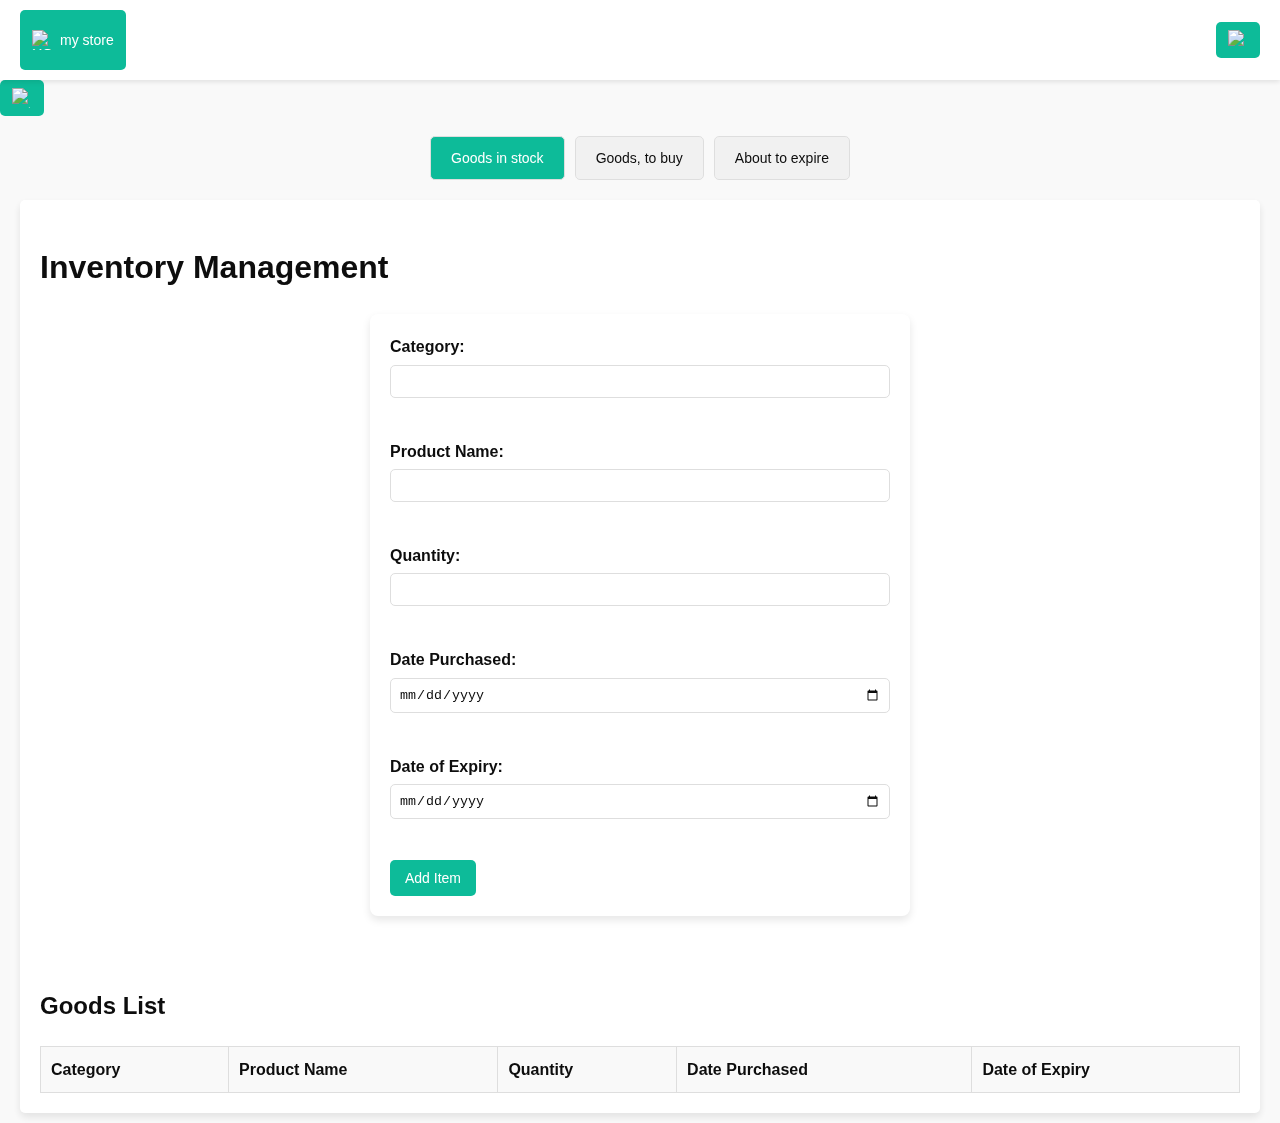
==== layout.html @ 3d4f9374 "Added a new text file" ====
<!DOCTYPE html>
<html lang="en">
<head>
    <meta charset="UTF-8">
    <meta name="viewport" content="width=<device-width>, initial-scale=1.0">
    <title>GSoC Project</title>
   <link rel="stylesheet" href="styling.css"> 
    
</head>
<body>
    <header>
        <button class="home" >
            <img src="https://cdn-icons-png.flaticon.com/512/61/61972.png" alt="HOME" height =20> 
            <p> my store</p>
        </button>
        <button class="profile" aria-label="Profile">
            <img src="https://img.freepik.com/premium-psd/3-d-illustration-profile-button-uiux-icon-with-transparent-background_727843-529.jpg " alt="profile" height="25">
        </button>
        
    </header>
    <button class="notifications"> 
        <img src="https://cdn-icons-png.flaticon.com/512/60/60753.png" alt="notifications" height="10">
    </button>

    <div class="tabs">
        <div class="tab active" onclick="openTab(event, 'tab1')"> Goods in stock </div>
        <div class="tab" onclick="openTab(event, 'tab2')"> Goods, to buy </div>
        <div class="tab" onclick="openTab(event, 'tab3')">  About to expire</div>
        
    </div>

    <div id="tab1" class="tab-content active">
        <h1>Inventory Management</h1> 
    <form id="inventoryForm" > 
        <label for="category">Category:</label> 
        <input type="text" id="category" name="category" required>
        <br>
        <br> 
        <label for="productName">Product Name:</label> 
        <input type="text" id="productName" name="productName" required>
        <br>
        <br>
         <label for="quantity">Quantity:</label> 
         <input type="number" id="quantity" name="quantity" required>
         <br>
         <br> 
         <label for="datePurchased">Date Purchased:</label> 
         <input type="date" id="datePurchased" name="datePurchased" required>
         <br>
         <br> 
         <label for="dateExpiry">Date of Expiry:</label> 
         <input type="date" id="dateExpiry" name="dateExpiry" required>
         <br>
         <br>
          <button type="submit">Add Item</button>
 </form>
 <br>
 <br>
 <h2>Goods List</h2> 
        <table id="goodsTable"> 
           <thead> 
               <tr> 
                   <th>Category</th> 
                   <th>Product Name</th> 
                   <th>Quantity</th> 
                   <th>Date Purchased</th> 
                   <th>Date of Expiry</th> 
               </tr> 
           </thead> 
           <tbody> <!-- Data will be inserted here --> </tbody> 
       </table> 
 
    </div>
    
    <div id="tab2" class="tab-content">
        <h1> Items to Buy </h1> 
        <form id="inventoryForm" > 
            <label for="category">Category:</label> 
            <input type="text" id="category" name="category" required>
            <br>
            <br> 
            <label for="productName">Product Name:</label> 
            <input type="text" id="productName" name="productName" required>
            <br>
            <br>
             <label for="quantity">Quantity:</label> 
             <input type="number" id="quantity" name="quantity" required>
             <br>
             <br> 
             <label for="datePurchased">Date Purchased:</label> 
             <input type="date" id="datePurchased" name="datePurchased" required>
             <br>
             <br> 
             <label for="dateExpiry">Date of Expiry:</label> 
             <input type="date" id="dateExpiry" name="dateExpiry" required>
             <br>
             <br>
              <button type="submit">Add Item</button>
     </form>
     <br>
     <br>
     <h2>Goods List</h2> 
            <table id="goodsTable"> 
               <thead> 
                   <tr> 
                       <th>Category</th> 
                       <th>Product Name</th> 
                       <th>Quantity</th> 
                       <th>Date Purchased</th> 
                       <th>Date of Expiry</th> 
                   </tr> 
               </thead> 
               <tbody> <!-- Data will be inserted here --> </tbody> 
           </table> 
      
    </div>
    
    
    <div id="tab3" class="tab-content">
       
    </div>

    

    <script src="script.js"></script>
    </body>
    </html>
---- styling.css ----
/* General */
body {
    font-family: Arial, sans-serif;
    margin: 0;
    padding: 0;
    background-color: #f9f9f9;
    line-height: 1.6;

     /*Watermark */
     background-image: url('LogoImage.png'); /* Replace with your logo URL */
     background-repeat: no-repeat;
     background-position: center;
     background-size: 50%; /* Adjust size as needed */
     background-attachment: fixed;
     opacity: 0.95; /* Slight transparency for the body background*/
}

/* Header */
header {
    display: flex;
    justify-content: space-between;
    align-items: center;
    padding: 10px 20px;
    background-color: #ffffff;
    box-shadow: 0 2px 5px rgba(0, 0, 0, 0.1);
    position: sticky;
    top: 0;
    z-index: 1000;
}

header .home, header .profile, .notifications {
    display: flex;
    align-items: center;
    gap: 8px;
    padding: 8px 12px;
    background-color: #00b894;
    color: #ffffff;
    border: none;
    border-radius: 5px;
    text-decoration: none;
    font-size: 14px;
    cursor: pointer;
    transition: background-color 0.3s, transform 0.2s;
}

header .home img,
header .profile img,
.notifications img {
    width: 20px;
    height: 20px;
}

header .home:hover,
header .profile:hover,
.notifications:hover {
    background-color: #019474;
    transform: scale(1.05);
}

/* Tabs */
.tabs {
    display: flex;
    justify-content: center;
    margin: 20px 0;
    gap: 10px;
}

.tab {
    padding: 10px 20px;
    border: 1px solid #ddd;
    background-color: #f1f1f1;
    border-radius: 5px;
    cursor: pointer;
    font-size: 14px;
    transition: all 0.3s;
}

.tab:hover {
    background-color: #ddd;
}

.tab.active {
    background-color: #00b894;
    color: #ffffff;
}

/* Tab Content */
.tab-content {
    display: none;
    padding: 20px;
    background-color: #ffffff;
    border-radius: 5px;
    box-shadow: 0 4px 8px rgba(0, 0, 0, 0.1);
    margin: 10px 20px;
}

.tab-content.active {
    display: block;
}



form {
    max-width: 500px;
    margin: 0 auto;
    padding: 20px;
    background-color: #ffffff;
    border-radius: 8px;
    box-shadow: 0 4px 8px rgba(0, 0, 0, 0.1);
}

form label {
    display: block;
    font-weight: bold;
    margin-bottom: 5px;
}

form input {
    width: 100%;
    padding: 8px;
    margin-bottom: 15px;
    border: 1px solid #ddd;
    border-radius: 5px;
    box-sizing: border-box;
}

form button {
    padding: 10px 15px;
    background-color: #00b894;
    color: #ffffff;
    border: none;
    border-radius: 5px;
    cursor: pointer;
    font-size: 14px;
    transition: background-color 0.3s, transform 0.2s;
}

form button:hover {
    background-color: #019474;
    transform: scale(1.05);
}

/* Table */
table {
    width: 100%;
    border-collapse: collapse;
    margin-top: 20px;
    background-color: #ffffff;
}

table th,
table td {
    padding: 10px;
    border: 1px solid #ddd;
    text-align: left;
}

table th {
    background-color: #f9f9f9;
    font-weight: bold;
}

table tr:hover {
    background-color: #f1f1f1;
}

/* Responsive */
@media (max-width: 768px) {
    header {
        flex-direction: column;
        gap: 10px;
    }

    form {
        width: 90%;
    }

    .tabs {
        flex-wrap: wrap;
    }

    .tab {
        flex: 1 1 100%;
    }
}
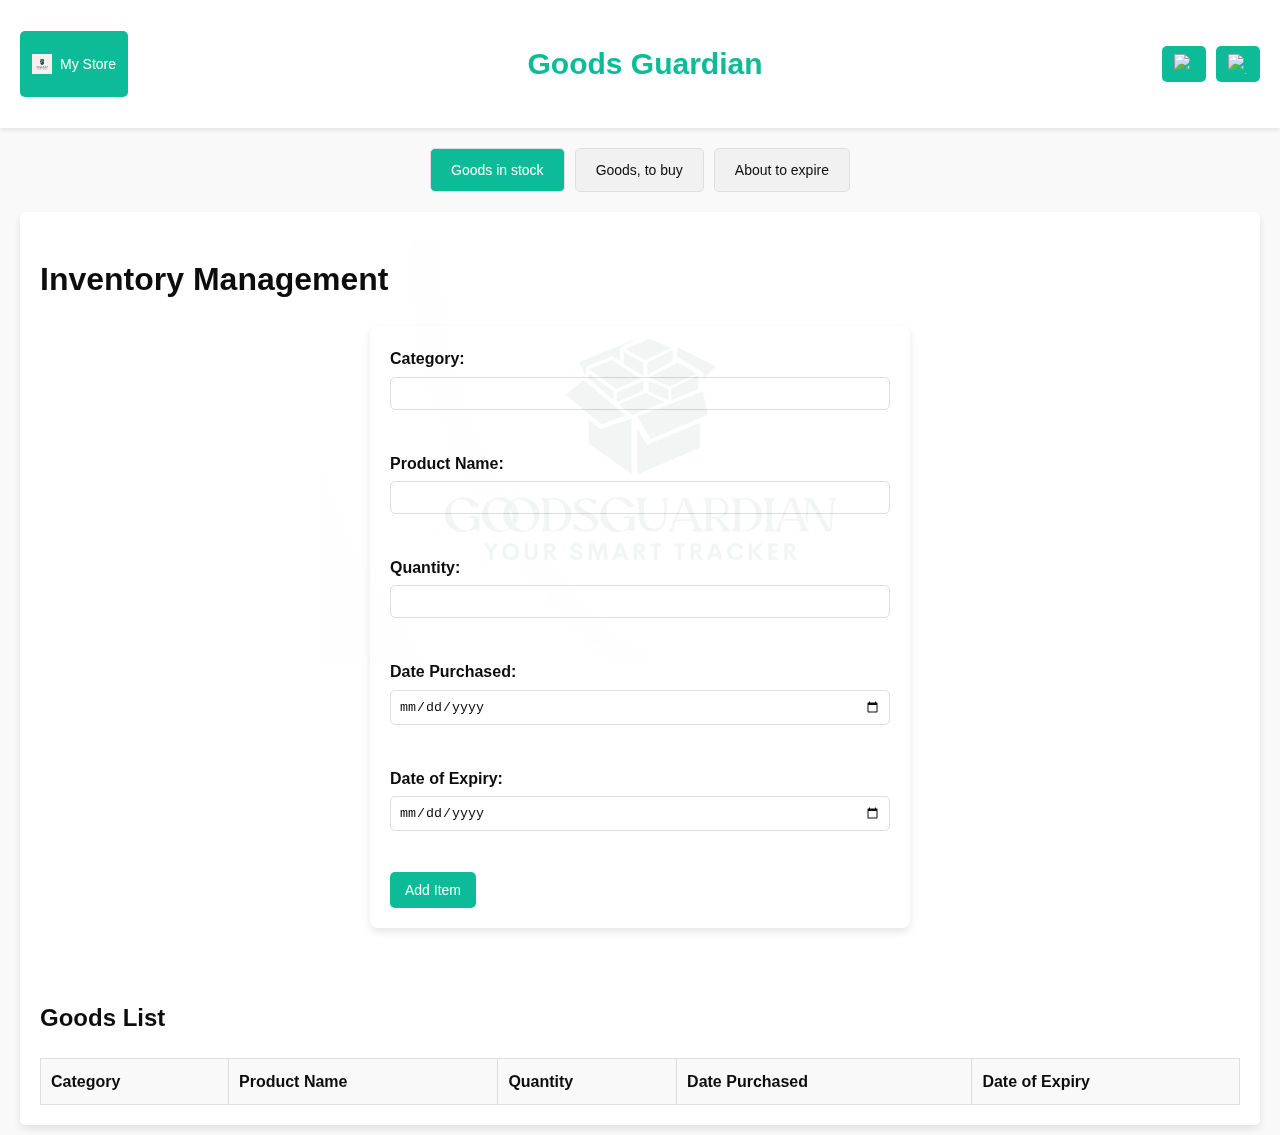
==== commit 676ee79e: "Updated folder with new changes" ====
--- a/layout.html
+++ b/layout.html
@@ -2,25 +2,72 @@
 <html lang="en">
 <head>
     <meta charset="UTF-8">
-    <meta name="viewport" content="width=<device-width>, initial-scale=1.0">
+    <meta name="viewport" content="width=device-width, initial-scale=1.0">
     <title>GSoC Project</title>
    <link rel="stylesheet" href="styling.css"> 
     
 </head>
 <body>
-    <header>
-        <button class="home" >
-            <img src="https://cdn-icons-png.flaticon.com/512/61/61972.png" alt="HOME" height =20> 
-            <p> my store</p>
-        </button>
-        <button class="profile" aria-label="Profile">
-            <img src="https://img.freepik.com/premium-psd/3-d-illustration-profile-button-uiux-icon-with-transparent-background_727843-529.jpg " alt="profile" height="25">
-        </button>
-        
-    </header>
-    <button class="notifications"> 
+    <header> <a href="homepagedemo.html" class="home"> <img src="logoimg.png" alt="HOME" height="20"> <p>My Store</p> </a> 
+        <p class="goods-guardian">Goods Guardian</p>
+        <div class="header-right">
+         <button class="profile" aria-label="Profile"> <img src="https://img.freepik.com/premium-psd/3-d-illustration-profile-button-uiux-icon-with-transparent-background_727843-529.jpg" alt="profile" height="25">
+     </button> 
+     <button class="notifications" onclick=" showNotificationPopup()"> 
         <img src="https://cdn-icons-png.flaticon.com/512/60/60753.png" alt="notifications" height="10">
     </button>
+    <div id="notificationListContainer" class="notification-list-container">
+        <ul id="notificationList">
+            <li><img src="https://cdn-icons-png.flaticon.com/512/24/24901.png" alt="alert icon" class="alert-icon"> Product 1 is about to expire in 2 days.</li>
+            <li><img src="https://cdn-icons-png.flaticon.com/512/24/24901.png" alt="alert icon" class="alert-icon"> Product 2 is about to expire in 2 days.</li>
+            <li><img src="https://cdn-icons-png.flaticon.com/512/24/24901.png" alt="alert icon" class="alert-icon"> Product 3 is about to expire in 2 days.</li>
+        </ul>
+    </div>
+         </div> 
+    </header>
+
+    <!-- Notification Popup (Modal) -->
+<div id="notificationModal" class="mod">
+    <div class="mod-content">
+        <span class="cl-btn" onclick="closeNotificationPopup()">&times;</span>
+        <h2>Expiration Alerts</h2>
+        <ul id="notificationList">
+            <!-- Alerts will be inserted dynamically -->
+            <li><img src="https://cdn-icons-png.flaticon.com/512/24/24901.png" alt="alert icon" class="alert-icon"> Product 1 is about to expire in 2 days.</li>
+            <li><img src="https://cdn-icons-png.flaticon.com/512/24/24901.png" alt="alert icon" class="alert-icon"> Product 2 is about to expire in 2 days.</li>
+            <li><img src="https://cdn-icons-png.flaticon.com/512/24/24901.png" alt="alert icon" class="alert-icon"> Product 3 is about to expire in 2 days.</li>
+        </ul>
+    </div>
+</div>
+
+
+    <div id="loginModal" class="modal">
+        <div class="modal-content">
+            <span class="close-btn" onclick="closeModal()">&times;</span>
+            <h2>Login</h2>
+            <form id="loginForm">
+                <label for="username">User Name:</label>
+                <input type="text" id="username" name="username" required>
+                <br><br>
+                <label for="email">Email:</label>
+                <input type="email" id="email" name="email" required>
+                <br><br>
+                <label for="password">Password:</label>
+                <input type="password" id="password" name="password" required>
+                <br><br>
+                <label>
+                    <input type="checkbox" id="rememberMe" name="rememberMe"> Remember Me
+                </label>
+                <br><br>
+                <button type="submit">Sign In</button>
+            </form>
+            <br>
+        <div class="login-footer">
+            <p>Already have an account? <button class="login-btn" onclick="handleLogin()">Log In</button></p>
+        </div>
+        </div>
+    </div>
+    
 
     <div class="tabs">
         <div class="tab active" onclick="openTab(event, 'tab1')"> Goods in stock </div>
@@ -117,11 +164,8 @@
     
     
     <div id="tab3" class="tab-content">
-       
     </div>
-
     
-
     <script src="script.js"></script>
     </body>
     </html>--- a/styling.css
+++ b/styling.css
@@ -7,7 +7,7 @@
     line-height: 1.6;
 
      /*Watermark */
-     background-image: url('LogoImage.png'); /* Replace with your logo URL */
+     background-image: url('logoimg.png'); /* Replace with your logo URL */
      background-repeat: no-repeat;
      background-position: center;
      background-size: 50%; /* Adjust size as needed */
@@ -28,6 +28,10 @@
     z-index: 1000;
 }
 
+.header-right { display: flex; align-items: center; gap: 10px;  }
+
+.header .name{ text-align: center;}
+
 header .home, header .profile, .notifications {
     display: flex;
     align-items: center;
@@ -50,12 +54,196 @@
     height: 20px;
 }
 
+.goods-guardian {
+    font-size: 30px;
+    font-weight: bold;
+    color: #00b894;
+    margin-left: auto;
+    margin-right: auto;
+}
+
+
 header .home:hover,
 header .profile:hover,
 .notifications:hover {
     background-color: #019474;
     transform: scale(1.05);
 }
+
+
+
+.notification-list-container {
+    position: absolute;
+    top: 100px; /* Adjust this to position it below the button */
+    right: 10px; /* Position it on the right side of the screen */
+    background-color: #fff;
+    border: 1px solid #ddd;
+    border-radius: 0px;
+    box-shadow: 0 4px 10px rgba(0, 0, 0, 0.1);
+    display: none; /* Hide by default */
+    width: 300px; /* Adjust width to fit your design */
+    z-index: 999; /* Ensure it's above other content */
+}
+
+.notification-list-container ul {
+    list-style-type: none;
+    padding: 0;
+    margin: 0;
+}
+
+.notification-list-container li {
+    padding: 20px;
+    background-color: #f8d7da;
+    margin: 10px 0;
+    border: 1px solid #f5c6cb;
+    border-radius: 10px;
+    display: flex;
+    align-items: center;
+}
+
+.alert-icon {
+    width: 20px;
+    height: 20px;
+    margin-right: 10px;
+}
+
+/* Show notification list when visible */
+.notification-list-container.show {
+    display: block;
+}
+
+
+/* Modal container */
+.modal {
+    display: none; /* Hidden by default */
+    position: fixed;
+    z-index: 1000;
+    left: 0;
+    top: 0;
+    width: 100%;
+    height: 100%;
+    overflow: auto;
+    background-color: rgba(0, 0, 0, 0.4); /* Black w/ opacity */
+}
+
+/* Modal content box */
+.modal-content {
+    background-color: #fefefe;
+    margin: 15% auto; /* 15% from the top and centered */
+    padding: 20px;
+    border: 1px solid #888;
+    width: 300px;
+    border-radius: 10px;
+    box-shadow: 0 4px 8px rgba(0, 0, 0, 0.2);
+}
+
+/* Close button */
+.close-btn {
+    color: #aaa;
+    float: right;
+    font-size: 28px;
+    font-weight: bold;
+    cursor: pointer;
+}
+
+.close-btn:hover,
+.close-btn:focus {
+    color: black;
+    text-decoration: none;
+}
+
+.mod {
+    display: none; /* Hidden by default */
+    position: fixed;
+    z-index: 1000;
+    left: 0;
+    top: 0;
+    width: 100%;
+    height: 100%;
+    overflow: auto;
+    background-color: rgba(0, 0, 0, 0.4); /* Black w/ opacity */
+}
+
+/* Modal content box */
+.mod-content {
+    background-color: #fefefe;
+    margin: 15% auto; /* 15% from the top and centered */
+    padding: 20px;
+    border: 1px solid #888;
+    width: 500px;
+    border-radius: 10px;
+    box-shadow: 0 4px 8px rgba(0, 0, 0, 0.2);
+}
+
+/* Close button */
+.cl-btn {
+    color: #aaa;
+    float: right;
+    font-size: 28px;
+    font-weight: bold;
+    cursor: pointer;
+}
+
+.cl-btn:hover,
+.cl-btn:focus {
+    color: black;
+    text-decoration: none;
+}
+
+#notificationList {
+    list-style-type: none;
+    padding: 0;
+}
+
+#notificationList li {
+    padding: 10px;
+    background-color: #f8d7da;
+    margin: 10px 0;
+    border: 10px solid #f5c6cb;
+    border-radius: 5px;
+    display: flex;
+    align-items: center;
+}
+
+.alert-icon {
+    width: 20px;
+    height: 20px;
+    margin-right: 10px;
+}
+
+
+.login-footer {
+    text-align: center;
+    margin-top: 10px;
+    font-size: 14px;
+}
+
+.login-footer button {
+    background: none;
+    border: none;
+    color: #007BFF;
+    cursor: pointer;
+    font-size: 14px;
+}
+
+.login-footer button:hover {
+    text-decoration: underline;
+}
+
+#successMessage {
+    position: fixed;
+    top: 10px;
+    left: 50%;
+    transform: translateX(-50%);
+    background: green;
+    color: white;
+    padding: 10px;
+    border-radius: 5px;
+    z-index: 1000;
+    box-shadow: 0 4px 6px rgba(0, 0, 0, 0.2);
+    font-size: 14px;
+}
+
 
 /* Tabs */
 .tabs {
